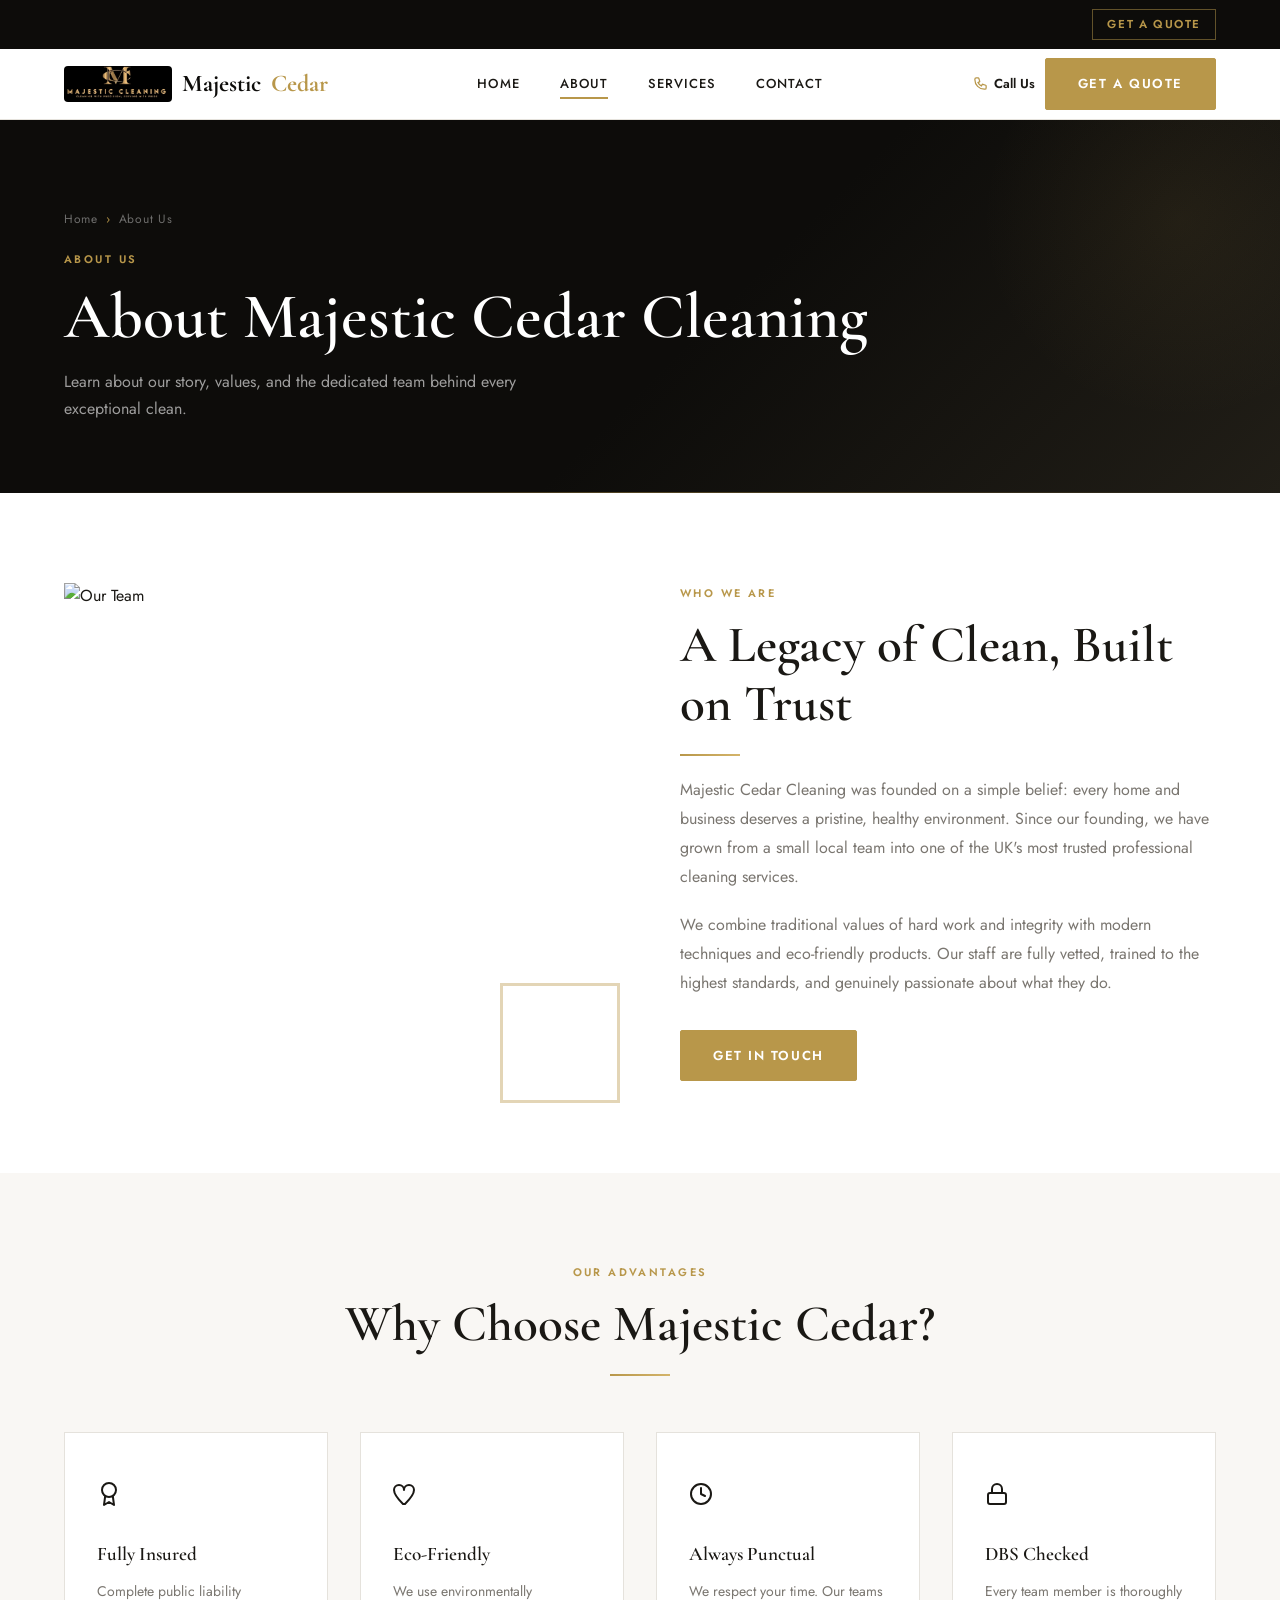
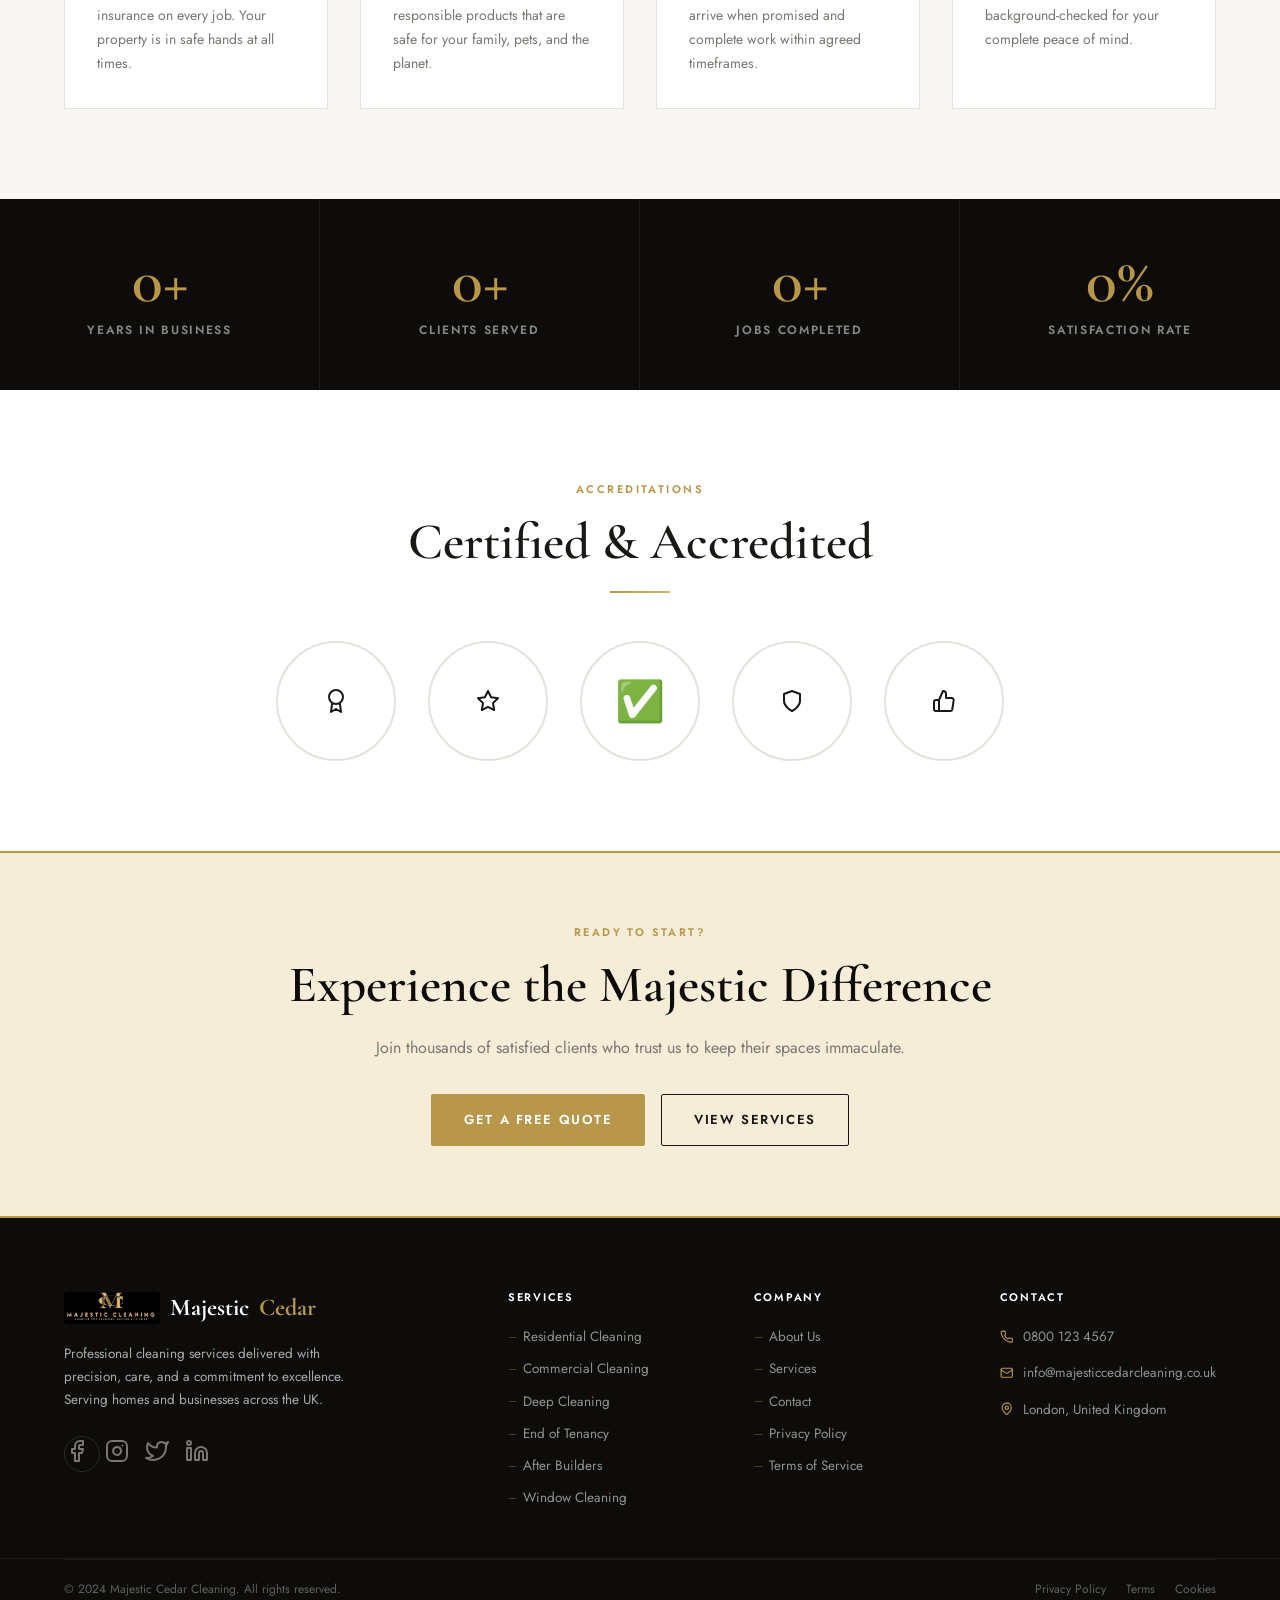
==== about.html @ 0183acda "Initial commit" ====
<!DOCTYPE html>
<html lang="en">
<head>
  <meta charset="UTF-8">
  <meta name="viewport" content="width=device-width,initial-scale=1.0">
  <title>About Us — Majestic Cedar Cleaning</title>
  <link rel="stylesheet" href="styles.css">
  <script src="shared.js"></script>
</head>
<body>
  <div id="header-placeholder"></div>

<div id="page-hero-container"></div>
<script>
  document.addEventListener("DOMContentLoaded", () => {
    document.getElementById("page-hero-container").innerHTML = renderPageHero('About Majestic Cedar Cleaning', 'Learn about our story, values, and the dedicated team behind every exceptional clean.', 'About Us');
  });
</script>
<section class="section">
  <div class="container">
    <div class="about-intro">
      <div class="about-intro__img-wrap">
        <img src="https://images.unsplash.com/photo-1521791136064-7986c2920216?w=800&q=80" alt="Our Team" class="about-intro__img">
        <div class="about-intro__img-accent"></div>
      </div>
      <div>
        <span class="section-label">Who We Are</span>
        <h2 class="section-title">A Legacy of Clean, Built on Trust</h2>
        <div class="gold-divider"></div>
        <p style="color:var(--text-grey);line-height:1.8;margin-bottom:20px;">Majestic Cedar Cleaning was founded on a simple belief: every home and business deserves a pristine, healthy environment. Since our founding, we have grown from a small local team into one of the UK's most trusted professional cleaning services.</p>
        <p style="color:var(--text-grey);line-height:1.8;margin-bottom:32px;">We combine traditional values of hard work and integrity with modern techniques and eco-friendly products. Our staff are fully vetted, trained to the highest standards, and genuinely passionate about what they do.</p>
        <a href="contact.html" class="btn btn--gold">Get in Touch</a>
      </div>
    </div>
  </div>
</section>
<section class="section section--grey">
  <div class="container">
    <div class="text-center" style="margin-bottom:56px;">
      <span class="section-label">Our Advantages</span>
      <h2 class="section-title">Why Choose Majestic Cedar?</h2>
      <div class="gold-divider gold-divider--center"></div>
    </div>
    <div class="why-choose__grid">
      <div class="why-card"><span class="why-card__icon"><svg width="24" height="24" viewBox="0 0 24 24" fill="none" stroke="currentColor" stroke-width="2" stroke-linecap="round" stroke-linejoin="round"><circle cx="12" cy="8" r="7"></circle><polyline points="8.21 13.89 7 23 12 20 17 23 15.79 13.88"></polyline></svg></span><h3 class="why-card__title">Fully Insured</h3><p class="why-card__desc">Complete public liability insurance on every job. Your property is in safe hands at all times.</p></div>
      <div class="why-card"><span class="why-card__icon"><svg width="24" height="24" viewBox="0 0 24 24" fill="none" stroke="currentColor" stroke-width="2" stroke-linecap="round" stroke-linejoin="round"><path d="M12 22c5-5 9-10 9-14a5 5 0 0 0-10 0 5 5 0 0 0-10 0c0 4 4 9 9 14z"></path></svg></span><h3 class="why-card__title">Eco-Friendly</h3><p class="why-card__desc">We use environmentally responsible products that are safe for your family, pets, and the planet.</p></div>
      <div class="why-card"><span class="why-card__icon"><svg width="24" height="24" viewBox="0 0 24 24" fill="none" stroke="currentColor" stroke-width="2" stroke-linecap="round" stroke-linejoin="round"><circle cx="12" cy="12" r="10"></circle><polyline points="12 6 12 12 16 14"></polyline></svg></span><h3 class="why-card__title">Always Punctual</h3><p class="why-card__desc">We respect your time. Our teams arrive when promised and complete work within agreed timeframes.</p></div>
      <div class="why-card"><span class="why-card__icon"><svg width="24" height="24" viewBox="0 0 24 24" fill="none" stroke="currentColor" stroke-width="2" stroke-linecap="round" stroke-linejoin="round"><rect x="3" y="11" width="18" height="11" rx="2" ry="2"></rect><path d="M7 11V7a5 5 0 0 1 10 0v4"></path></svg></span><h3 class="why-card__title">DBS Checked</h3><p class="why-card__desc">Every team member is thoroughly background-checked for your complete peace of mind.</p></div>
    </div>
  </div>
</section>
<div class="stats-grid">
  <div class="stat-item"><div class="stat-item__number" data-count="12" data-suffix="+">0+</div><div class="stat-item__label">Years in Business</div></div>
  <div class="stat-item"><div class="stat-item__number" data-count="5000" data-suffix="+">0+</div><div class="stat-item__label">Clients Served</div></div>
  <div class="stat-item"><div class="stat-item__number" data-count="25000" data-suffix="+">0+</div><div class="stat-item__label">Jobs Completed</div></div>
  <div class="stat-item"><div class="stat-item__number" data-count="99" data-suffix="%">0%</div><div class="stat-item__label">Satisfaction Rate</div></div>
</div>
<section class="section">
  <div class="container">
    <div class="text-center" style="margin-bottom:48px;">
      <span class="section-label">Accreditations</span>
      <h2 class="section-title">Certified & Accredited</h2>
      <div class="gold-divider gold-divider--center"></div>
    </div>
    <div class="cert-grid">
      <div class="cert-badge" title="ISO Certified"><svg width="24" height="24" viewBox="0 0 24 24" fill="none" stroke="currentColor" stroke-width="2" stroke-linecap="round" stroke-linejoin="round"><circle cx="12" cy="8" r="7"></circle><polyline points="8.21 13.89 7 23 12 20 17 23 15.79 13.88"></polyline></svg></div>
      <div class="cert-badge" title="NCCA Member"><svg width="24" height="24" viewBox="0 0 24 24" fill="none" stroke="currentColor" stroke-width="2" stroke-linecap="round" stroke-linejoin="round"><polygon points="12 2 15.09 8.26 22 9.27 17 14.14 18.18 21.02 12 17.77 5.82 21.02 7 14.14 2 9.27 8.91 8.26 12 2"></polygon></svg></div>
      <div class="cert-badge" title="BICSc Accredited">✅</div>
      <div class="cert-badge" title="Safe Contractor"><svg width="24" height="24" viewBox="0 0 24 24" fill="none" stroke="currentColor" stroke-width="2" stroke-linecap="round" stroke-linejoin="round"><path d="M12 22s8-4 8-10V5l-8-3-8 3v7c0 6 8 10 8 10z"></path></svg></div>
      <div class="cert-badge" title="Which? Trusted"><svg width="24" height="24" viewBox="0 0 24 24" fill="none" stroke="currentColor" stroke-width="2" stroke-linecap="round" stroke-linejoin="round"><path d="M14 9V5a3 3 0 0 0-3-3l-4 9v11h11.28a2 2 0 0 0 2-1.7l1.38-9a2 2 0 0 0-2-2.3zM7 22H4a2 2 0 0 1-2-2v-7a2 2 0 0 1 2-2h3"></path></svg></div>
    </div>
  </div>
</section>
<section class="cta-banner">
  <div class="container">
    <span class="section-label">Ready to Start?</span>
    <h2 class="section-title">Experience the Majestic Difference</h2>
    <p class="section-subtitle" style="margin:0 auto;">Join thousands of satisfied clients who trust us to keep their spaces immaculate.</p>
    <div class="cta-banner__actions">
      <a href="contact.html" class="btn btn--gold">Get a Free Quote</a>
      <a href="services.html" class="btn btn--outline">View Services</a>
    </div>
  </div>
</section>

  <div id="footer-placeholder"></div>
  <script>
    document.getElementById('header-placeholder').outerHTML = renderTopBar() + renderNav('About');
    document.getElementById('footer-placeholder').outerHTML = renderFooter();
    initShared();
  </script>
</body>
</html>
---- styles.css ----
@import url('https://fonts.googleapis.com/css2?family=Cormorant+Garamond:ital,wght@0,300;0,400;0,600;0,700;1,300;1,400&family=Jost:wght@300;400;500;600&display=swap');

:root {

    --white: #FFFFFF;

    --off-white: #F9F7F4;

    --light-grey: #F2F0EC;

    --mid-grey: #E5E2DC;

    --text-grey: #7A7670;

    --text-dark: #1A1814;

    --black: #0D0C0A;

    --gold: #B8974A;

    --gold-light: #D4B46A;

    --gold-pale: #F5EDD8;

    --gold-dark: #8C6E2A;

    --font-display: 'Cormorant Garamond', Georgia, serif;

    --font-body: 'Jost', sans-serif;

    --shadow-sm: 0 2px 12px rgba(184, 151, 74, 0.08);

    --shadow-md: 0 8px 32px rgba(26, 24, 20, 0.10);

    --shadow-gold: 0 4px 24px rgba(184, 151, 74, 0.18);

    --radius: 2px;

    --transition: 0.28s cubic-bezier(0.4, 0, 0.2, 1);

}

*,
*::before,
*::after {
    box-sizing: border-box;
    margin: 0;
    padding: 0;
}

html {
    scroll-behavior: smooth;
    font-size: 16px;
}

body {

    font-family: var(--font-body);

    color: var(--text-dark);

    background: var(--white);

    line-height: 1.65;

    -webkit-font-smoothing: antialiased;

}

a {
    color: inherit;
    text-decoration: none;
}

img {
    max-width: 100%;
    display: block;
}

ul {
    list-style: none;
}

button {
    cursor: pointer;
    border: none;
    background: none;
    font-family: inherit;
}

/* ============ UTILITY ============ */

.container {
    width: 100%;
    max-width: 1200px;
    margin: 0 auto;
    padding: 0 24px;
}

.container--narrow {
    width: 100%;
    max-width: 800px;
    margin: 0 auto;
    padding: 0 24px;
}

.section {
    padding: 90px 0;
}

.section--grey {
    background: var(--off-white);
}

.section--dark {
    background: var(--black);
    color: var(--white);
}

.section--gold-pale {
    background: var(--gold-pale);
}

.section-label {

    font-family: var(--font-body);

    font-size: 11px;

    font-weight: 600;

    letter-spacing: 0.22em;

    text-transform: uppercase;

    color: var(--gold);

    margin-bottom: 14px;

    display: block;

}

.section-title {

    font-family: var(--font-display);

    font-size: clamp(2rem, 4vw, 3.2rem);

    font-weight: 600;

    line-height: 1.15;

    color: var(--text-dark);

    margin-bottom: 20px;

}

.section-title--white {
    color: var(--white);
}

.section-subtitle {

    font-size: 1rem;

    color: var(--text-grey);

    max-width: 560px;

    line-height: 1.75;

}

.section-subtitle--white {
    color: rgba(255, 255, 255, 0.7);
}

.text-center {
    text-align: center;
}

.text-center .section-subtitle {
    margin: 0 auto;
}

/* ============ BUTTONS ============ */

.btn {

    display: inline-flex;

    align-items: center;

    gap: 10px;

    padding: 14px 32px;

    font-family: var(--font-body);

    font-size: 13px;

    font-weight: 600;

    letter-spacing: 0.12em;

    text-transform: uppercase;

    transition: var(--transition);

    border-radius: var(--radius);

    white-space: nowrap;

}

.btn--gold {

    background: var(--gold);

    color: var(--white);

    border: 1.5px solid var(--gold);

}

.btn--gold:hover {

    background: var(--gold-dark);

    border-color: var(--gold-dark);

    transform: translateY(-1px);

    box-shadow: var(--shadow-gold);

}

.btn--outline {

    background: transparent;

    color: var(--text-dark);

    border: 1.5px solid var(--text-dark);

}

.btn--outline:hover {

    background: var(--text-dark);

    color: var(--white);

    transform: translateY(-1px);

}

.btn--outline-white {

    background: transparent;

    color: var(--white);

    border: 1.5px solid rgba(255, 255, 255, 0.5);

}

.btn--outline-white:hover {

    background: var(--white);

    color: var(--black);

    border-color: var(--white);

}

.btn--outline-gold {

    background: transparent;

    color: var(--gold);

    border: 1.5px solid var(--gold);

}

.btn--outline-gold:hover {

    background: var(--gold);

    color: var(--white);

}

/* ============ TOP BAR ============ */

.topbar {

    background: var(--black);

    color: rgba(255, 255, 255, 0.75);

    padding: 9px 0;

    font-size: 12.5px;

    letter-spacing: 0.04em;

}

.topbar__inner {

    display: flex;

    align-items: center;

    justify-content: space-between;

    gap: 16px;

}

.topbar__left {
    display: flex;
    align-items: center;
    gap: 20px;
}

.topbar__item {
    display: flex;
    align-items: center;
    gap: 7px;
    color: rgba(255, 255, 255, 0.65);
}

.topbar__item svg {
    color: var(--gold);
    flex-shrink: 0;
}

.topbar__cta {

    font-size: 11.5px;

    font-weight: 600;

    letter-spacing: 0.14em;

    text-transform: uppercase;

    color: var(--gold);

    border: 1px solid rgba(184, 151, 74, 0.5);

    padding: 5px 14px;

    transition: var(--transition);

}

.topbar__cta:hover {
    background: var(--gold);
    color: var(--white);
}

/* ============ NAVIGATION ============ */

.nav {

    position: sticky;

    top: 0;

    z-index: 100;

    background: var(--white);

    border-bottom: 1px solid var(--mid-grey);

    transition: box-shadow var(--transition);

}

.nav.scrolled {
    box-shadow: 0 4px 24px rgba(26, 24, 20, 0.08);
}

.nav__inner {

    display: flex;

    align-items: center;

    justify-content: space-between;

    height: 70px;

    gap: 32px;

}

.nav__logo {

    font-family: var(--font-display);

    font-size: 1.5rem;

    font-weight: 700;

    color: var(--black);

    display: flex;

    align-items: center;

    gap: 10px;

    flex-shrink: 0;

}

.nav__logo-icon {

    width: 36px;
    height: 36px;

    background: var(--gold);

    border-radius: 50%;

    display: grid;
    place-items: center;

    color: white;
    font-size: 16px;

}

.nav__logo span {
    color: var(--gold);
}

.nav__links {

    display: flex;

    align-items: center;

    gap: 8px;

    flex: 1;

    justify-content: center;

}

.nav__link {

    font-size: 13px;

    font-weight: 500;

    letter-spacing: 0.08em;

    text-transform: uppercase;

    color: var(--text-dark);

    padding: 8px 16px;

    border-radius: var(--radius);

    transition: var(--transition);

    position: relative;

}

.nav__link::after {

    content: '';

    position: absolute;

    bottom: 4px;
    left: 16px;
    right: 16px;

    height: 1.5px;

    background: var(--gold);

    transform: scaleX(0);

    transition: transform var(--transition);

    transform-origin: center;

}

.nav__link:hover::after,
.nav__link.active::after {
    transform: scaleX(1);
}

.nav__link:hover {
    color: var(--gold);
}

.nav__cta {
    display: flex;
    align-items: center;
    gap: 10px;
    flex-shrink: 0;
}

.nav__phone {

    font-size: 13px;

    font-weight: 600;

    color: var(--text-dark);

    display: flex;
    align-items: center;
    gap: 6px;

}

.nav__phone svg {
    color: var(--gold);
}

.nav__hamburger {
    display: none;
    flex-direction: column;
    gap: 5px;
    padding: 8px;
}

.nav__hamburger span {

    display: block;
    width: 22px;
    height: 1.5px;

    background: var(--text-dark);
    transition: var(--transition);

}

.nav__mobile {
    display: none;
}

/* ============ HERO ============ */

.hero {
    min-height: 70vh;
    display: flex;
    align-items: center;
    position: relative;
    overflow: hidden;
    background: var(--white);
    padding: 60px 0 80px 0;
}

.hero__image {
    position: absolute;
    top: 0;
    right: 0;
    bottom: 0;
    width: 45%;
    background: url('https://images.unsplash.com/photo-1581578731548-c64695cc6952?w=1600&q=80') center/cover no-repeat;
    border-top-left-radius: 50vw;
    border-bottom-left-radius: 50vw;
    z-index: 1;
}

.hero__content {
    position: relative;
    max-width: 50%;
    z-index: 2;
}

.hero__badge {

    display: inline-flex;

    align-items: center;

    gap: 8px;

    font-size: 11px;

    font-weight: 600;

    letter-spacing: 0.2em;

    text-transform: uppercase;

    color: var(--gold);

    border: 1px solid rgba(184, 151, 74, 0.35);

    padding: 7px 16px;

    margin-bottom: 28px;

    background: rgba(184, 151, 74, 0.08);

}

.hero__badge::before {

    content: '';

    width: 6px;
    height: 6px;

    border-radius: 50%;

    background: var(--gold);

    animation: pulse 2s ease-in-out infinite;

}

@keyframes pulse {

    0%,
    100% {
        opacity: 1;
        transform: scale(1);
    }

    50% {
        opacity: 0.5;
        transform: scale(0.8);
    }

}

.hero__title {
    font-family: var(--font-display);
    font-size: clamp(2.8rem, 5vw, 4.5rem);
    font-weight: 700;
    line-height: 1.1;
    color: var(--text-dark);
    margin-bottom: 24px;
    letter-spacing: -0.01em;
}

.hero__title em {

    font-style: italic;

    color: var(--gold-light);

}

.hero__subtitle {
    font-size: 1.1rem;
    color: var(--text-grey);
    margin-bottom: 40px;
    line-height: 1.7;
    max-width: 520px;
}

.hero__actions {
    display: flex;
    gap: 16px;
    flex-wrap: wrap;
}

@media (max-width: 991px) {
    .hero {
        flex-direction: column;
        text-align: center;
        padding-top: 120px;
        min-height: auto;
    }
    
    .hero__content {
        max-width: 100%;
        margin-bottom: 60px;
    }
    
    .hero__actions {
        justify-content: center;
    }
    
    .hero__image {
        position: relative;
        width: 100%;
        height: 400px;
        border-radius: 50% 50% 0 0;
        border-top-left-radius: 50%;
        border-bottom-left-radius: 0;
        border-bottom-right-radius: 0;
    }
}

/* ============ TRUST BADGES ============ */

.trust {
    position: relative;
    z-index: 10;
    margin-top: -60px;
    padding: 0 0 40px 0;
    background: transparent;
}

.trust__inner {
    display: grid;
    grid-template-columns: repeat(3, 1fr);
    background: var(--white);
    border-radius: var(--radius);
    box-shadow: var(--shadow-md);
    overflow: hidden;
}

.trust__item {

    display: flex;

    align-items: center;

    gap: 16px;

    padding: 28px 32px;

    border-right: 1px solid var(--mid-grey);

    transition: background var(--transition);

}

.trust__item:last-child {
    border-right: none;
}

.trust__item:hover {
    background: var(--off-white);
}

.trust__icon {

    width: 44px;
    height: 44px;
    flex-shrink: 0;

    background: var(--gold-pale);

    border-radius: 50%;

    display: grid;
    place-items: center;

    color: var(--gold);

    font-size: 18px;

}

.trust__title {

    font-family: var(--font-display);

    font-size: 1.1rem;

    font-weight: 600;

    color: var(--text-dark);

    margin-bottom: 2px;

}

.trust__desc {
    font-size: 12px;
    color: var(--text-grey);
}

/* ============ SERVICES OVERVIEW ============ */

.services-grid {

    display: grid;

    grid-template-columns: repeat(auto-fit, minmax(260px, 1fr));

    gap: 2px;

    background: var(--mid-grey);

    border: 2px solid var(--mid-grey);

}

.service-card {

    background: var(--white);

    padding: 40px 32px;

    transition: var(--transition);

    position: relative;

    overflow: hidden;

}

.service-card::before {

    content: '';

    position: absolute;

    bottom: 0;
    left: 0;

    width: 100%;
    height: 3px;

    background: var(--gold);

    transform: scaleX(0);

    transition: transform var(--transition);

    transform-origin: left;

}

.service-card:hover {
    background: var(--off-white);
}

.service-card:hover::before {
    transform: scaleX(1);
}

.service-card__img {

    width: 100%;
    height: 180px;

    object-fit: cover;

    margin-bottom: 24px;

    filter: grayscale(20%);

    transition: filter var(--transition);

}

.service-card:hover .service-card__img {
    filter: grayscale(0);
}

.service-card__icon {

    font-size: 2rem;

    margin-bottom: 16px;

    display: block;

}

.service-card__title {

    font-family: var(--font-display);

    font-size: 1.4rem;

    font-weight: 600;

    margin-bottom: 12px;

}

.service-card__desc {

    font-size: 14px;

    color: var(--text-grey);

    line-height: 1.7;

    margin-bottom: 20px;

}

.service-card__link {

    font-size: 12px;

    font-weight: 600;

    letter-spacing: 0.12em;

    text-transform: uppercase;

    color: var(--gold);

    display: inline-flex;
    align-items: center;
    gap: 6px;

    transition: gap var(--transition);

}

.service-card:hover .service-card__link {
    gap: 10px;
}

/* ============ HOW IT WORKS ============ */

.how-it-works__steps {

    display: grid;

    grid-template-columns: repeat(3, 1fr);

    gap: 0;

    position: relative;

}

.how-it-works__steps::before {

    content: '';

    position: absolute;

    top: 44px;
    left: calc(33.33% - 0px);
    right: calc(33.33% - 0px);

    height: 1px;

    background: linear-gradient(to right, var(--gold), var(--gold-light), var(--gold));

    opacity: 0.4;

}

.step {

    text-align: center;

    padding: 40px 32px;

    position: relative;

}

.step__number {

    width: 88px;
    height: 88px;

    border-radius: 50%;

    background: var(--white);

    border: 2px solid var(--mid-grey);

    display: grid;
    place-items: center;

    font-family: var(--font-display);

    font-size: 2rem;

    font-weight: 300;

    color: var(--gold);

    margin: 0 auto 24px;

    position: relative;

    z-index: 1;

    transition: var(--transition);

}

.step:hover .step__number {

    border-color: var(--gold);

    background: var(--gold-pale);

    transform: scale(1.05);

}

.step__title {

    font-family: var(--font-display);

    font-size: 1.3rem;

    font-weight: 600;

    margin-bottom: 10px;

}

.step__desc {
    font-size: 14px;
    color: var(--text-grey);
    line-height: 1.7;
}

/* ============ TESTIMONIALS ============ */

.testimonials-grid {

    display: grid;

    grid-template-columns: repeat(auto-fit, minmax(300px, 1fr));

    gap: 24px;

}

.testimonial-card {

    background: var(--white);

    border: 1px solid var(--mid-grey);

    padding: 36px 32px;

    position: relative;

    transition: var(--transition);

}

.testimonial-card:hover {

    border-color: var(--gold);

    box-shadow: var(--shadow-gold);

    transform: translateY(-3px);

}

.testimonial-card__quote {

    font-family: var(--font-display);

    font-size: 4rem;

    line-height: 0.6;

    color: var(--gold);

    opacity: 0.3;

    margin-bottom: 16px;

}

.testimonial-card__text {

    font-size: 15px;

    color: var(--text-dark);

    line-height: 1.75;

    margin-bottom: 24px;

    font-style: italic;

}

.testimonial-card__stars {
    color: var(--gold);
    font-size: 14px;
    margin-bottom: 16px;
}

.testimonial-card__author {
    font-weight: 600;
    font-size: 14px;
}

.testimonial-card__role {
    font-size: 12px;
    color: var(--text-grey);
}

/* ============ COVERAGE ============ */

.coverage {

    background: linear-gradient(135deg, var(--black) 60%, #1a1610 100%);

    color: var(--white);

    padding: 70px 0;

    position: relative;

    overflow: hidden;

}

.coverage::before {

    content: '';

    position: absolute;

    top: 0;
    left: 0;
    right: 0;

    height: 2px;

    background: linear-gradient(to right, transparent, var(--gold), transparent);

}

.coverage__inner {

    display: flex;
    align-items: center;

    gap: 60px;

}

.coverage__text {
    flex: 1;
}

.coverage__areas {

    display: flex;
    flex-wrap: wrap;
    gap: 8px;

    margin-top: 20px;

}

.coverage__tag {

    font-size: 12px;

    padding: 5px 14px;

    border: 1px solid rgba(184, 151, 74, 0.3);

    color: rgba(255, 255, 255, 0.7);

    border-radius: 2px;

    transition: var(--transition);

}

.coverage__tag:hover {

    border-color: var(--gold);

    color: var(--gold);

}

.coverage__cta {
    flex-shrink: 0;
}

/* ============ QUOTE FORM ============ */

.quote-form {

    background: var(--white);

    border: 1px solid var(--mid-grey);

    padding: 50px;

    max-width: 700px;

    margin: 0 auto;

    box-shadow: var(--shadow-md);

}

.form-grid {

    display: grid;

    grid-template-columns: 1fr 1fr;

    gap: 20px;

}

.form-grid--full {
    grid-column: 1 / -1;
}

.form-group {
    display: flex;
    flex-direction: column;
    gap: 6px;
}

.form-group label {

    font-size: 11px;

    font-weight: 600;

    letter-spacing: 0.12em;

    text-transform: uppercase;

    color: var(--text-grey);

}

.form-group input,

.form-group select,

.form-group textarea {

    padding: 13px 16px;

    border: 1px solid var(--mid-grey);

    border-radius: var(--radius);

    font-family: var(--font-body);

    font-size: 14px;

    color: var(--text-dark);

    background: var(--off-white);

    outline: none;

    transition: border-color var(--transition);

    -webkit-appearance: none;
    appearance: none;

}

.form-group input:focus,

.form-group select:focus,

.form-group textarea:focus {

    border-color: var(--gold);

    background: var(--white);

    box-shadow: 0 0 0 3px rgba(184, 151, 74, 0.08);

}

.form-group textarea {
    resize: vertical;
    min-height: 120px;
}

/* ============ FOOTER ============ */

.footer {

    background: var(--black);

    color: rgba(255, 255, 255, 0.65);

    padding: 70px 0 0;

}

.footer__grid {

    display: grid;

    grid-template-columns: 2fr 1fr 1fr 1fr;

    gap: 48px;

    margin-bottom: 48px;

}

.footer__logo {

    font-family: var(--font-display);

    font-size: 1.5rem;

    font-weight: 700;

    color: var(--white);

    margin-bottom: 16px;

    display: flex;
    align-items: center;
    gap: 10px;

}

.footer__logo span {
    color: var(--gold);
}

.footer__tagline {

    font-size: 13.5px;

    line-height: 1.7;

    margin-bottom: 24px;

    max-width: 280px;

}

.footer__socials {
    display: flex;
    gap: 10px;
}

.footer__social {

    width: 36px;
    height: 36px;

    border: 1px solid rgba(255, 255, 255, 0.12);

    border-radius: 50%;

    display: grid;
    place-items: center;

    font-size: 14px;
    color: rgba(255, 255, 255, 0.5);

    transition: var(--transition);

}

.footer__social:hover {

    border-color: var(--gold);

    color: var(--gold);

}

.footer__heading {

    font-size: 11px;

    font-weight: 600;

    letter-spacing: 0.16em;

    text-transform: uppercase;

    color: var(--white);

    margin-bottom: 20px;

}

.footer__links {
    display: flex;
    flex-direction: column;
    gap: 10px;
}

.footer__link {

    font-size: 13.5px;

    color: rgba(255, 255, 255, 0.55);

    transition: color var(--transition);

    display: flex;
    align-items: center;
    gap: 6px;

}

.footer__link:hover {
    color: var(--gold);
}

.footer__link::before {

    content: '—';

    font-size: 10px;

    color: var(--gold);

    opacity: 0.5;

}

.footer__contact-item {

    display: flex;
    align-items: flex-start;
    gap: 10px;

    font-size: 13.5px;

    margin-bottom: 12px;

    color: rgba(255, 255, 255, 0.55);

}

.footer__contact-icon {
    color: var(--gold);
    flex-shrink: 0;
    margin-top: 2px;
}

.footer__bottom {

    border-top: 1px solid rgba(255, 255, 255, 0.07);

    padding: 20px 0;

    display: flex;

    align-items: center;

    justify-content: space-between;

    font-size: 12px;

    color: rgba(255, 255, 255, 0.35);

}

.footer__bottom-links {
    display: flex;
    gap: 20px;
}

.footer__bottom-link {
    transition: color var(--transition);
}

.footer__bottom-link:hover {
    color: var(--gold);
}

/* ============ PAGE HERO BANNER ============ */

.page-hero {

    background: linear-gradient(135deg, var(--black) 55%, #211e17 100%);

    padding: 90px 0 70px;

    position: relative;

    overflow: hidden;

}

.page-hero::before {

    content: '';

    position: absolute;

    bottom: 0;
    left: 0;
    right: 0;

    height: 1px;

    background: linear-gradient(to right, transparent, rgba(184, 151, 74, 0.4), transparent);

}

.page-hero::after {

    content: '';

    position: absolute;

    top: -100px;
    right: -100px;

    width: 400px;
    height: 400px;

    border-radius: 50%;

    background: radial-gradient(circle, rgba(184, 151, 74, 0.08) 0%, transparent 70%);

}

.page-hero__breadcrumb {

    display: flex;
    align-items: center;
    gap: 8px;

    font-size: 12px;

    color: rgba(255, 255, 255, 0.4);

    margin-bottom: 20px;

    letter-spacing: 0.06em;

}

.page-hero__breadcrumb a:hover {
    color: var(--gold);
}

.page-hero__breadcrumb span {
    color: var(--gold);
}

.page-hero__title {

    font-family: var(--font-display);

    font-size: clamp(2.5rem, 5vw, 4rem);

    font-weight: 600;

    color: var(--white);

    line-height: 1.1;

    margin-bottom: 16px;

    position: relative;

}

.page-hero__subtitle {

    font-size: 1rem;

    color: rgba(255, 255, 255, 0.6);

    max-width: 500px;

    line-height: 1.7;

}

/* ============ ABOUT PAGE ============ */

.about-intro {

    display: grid;

    grid-template-columns: 1fr 1fr;

    gap: 80px;

    align-items: center;

}

.about-intro__img-wrap {

    position: relative;

}

.about-intro__img {

    width: 100%;
    height: 500px;

    object-fit: cover;

}

.about-intro__img-accent {

    position: absolute;

    bottom: -20px;
    right: -20px;

    width: 120px;
    height: 120px;

    border: 3px solid var(--gold);

    opacity: 0.4;

}

.why-choose__grid {

    display: grid;

    grid-template-columns: repeat(auto-fit, minmax(240px, 1fr));

    gap: 32px;

}

.why-card {

    padding: 32px;

    border: 1px solid var(--mid-grey);

    transition: var(--transition);

    background: var(--white);

}

.why-card:hover {

    border-color: var(--gold);

    transform: translateY(-4px);

    box-shadow: var(--shadow-gold);

}

.why-card__icon {

    font-size: 2.2rem;

    margin-bottom: 16px;

    display: block;

}

.why-card__title {

    font-family: var(--font-display);

    font-size: 1.2rem;

    font-weight: 600;

    margin-bottom: 10px;

}

.why-card__desc {
    font-size: 14px;
    color: var(--text-grey);
    line-height: 1.7;
}

.stats-grid {

    display: grid;

    grid-template-columns: repeat(4, 1fr);

    gap: 0;

    background: var(--black);

}

.stat-item {

    padding: 50px 32px;

    text-align: center;

    border-right: 1px solid rgba(255, 255, 255, 0.07);

}

.stat-item:last-child {
    border-right: none;
}

.stat-item__number {

    font-family: var(--font-display);

    font-size: clamp(2.5rem, 5vw, 4rem);

    font-weight: 600;

    color: var(--gold);

    line-height: 1;

    margin-bottom: 8px;

}

.stat-item__label {

    font-size: 12px;

    font-weight: 600;

    letter-spacing: 0.14em;

    text-transform: uppercase;

    color: rgba(255, 255, 255, 0.5);

}

.cert-grid {

    display: flex;

    align-items: center;

    justify-content: center;

    gap: 32px;

    flex-wrap: wrap;

}

.cert-badge {

    width: 120px;
    height: 120px;

    border: 2px solid var(--mid-grey);

    border-radius: 50%;

    display: grid;
    place-items: center;

    font-size: 2.5rem;

    transition: var(--transition);

    background: var(--white);

}

.cert-badge:hover {

    border-color: var(--gold);

    transform: scale(1.05);

    box-shadow: var(--shadow-gold);

}

/* ============ SERVICES PAGE ============ */

.services-main-grid {

    display: grid;

    grid-template-columns: repeat(auto-fit, minmax(320px, 1fr));

    gap: 28px;

}

.service-main-card {

    background: var(--white);

    border: 1px solid var(--mid-grey);

    overflow: hidden;

    transition: var(--transition);

}

.service-main-card:hover {

    box-shadow: var(--shadow-md);

    transform: translateY(-4px);

    border-color: var(--gold);

}

.service-main-card__img {

    width: 100%;
    height: 220px;

    object-fit: cover;

    filter: grayscale(15%);

    transition: filter var(--transition);

}

.service-main-card:hover .service-main-card__img {
    filter: grayscale(0);
}

.service-main-card__body {
    padding: 28px;
}

.service-main-card__icon {
    font-size: 1.8rem;
    margin-bottom: 12px;
    display: block;
}

.service-main-card__title {

    font-family: var(--font-display);

    font-size: 1.4rem;

    font-weight: 600;

    margin-bottom: 10px;

}

.service-main-card__desc {

    font-size: 14px;

    color: var(--text-grey);

    line-height: 1.7;

    margin-bottom: 20px;

}

.service-main-card__actions {
    display: flex;
    gap: 12px;
    flex-wrap: wrap;
}

/* ============ INDIVIDUAL SERVICE PAGE ============ */

.service-detail {
    display: grid;
    grid-template-columns: 1fr 1fr;
    gap: 60px;
    align-items: center;
}

.service-detail__img {
    width: 100%;
    height: 420px;
    object-fit: cover;
}

.checklist {
    display: flex;
    flex-direction: column;
    gap: 12px;
}

.checklist__item {

    display: flex;
    align-items: flex-start;
    gap: 12px;

    font-size: 14.5px;
    line-height: 1.6;

}

.checklist__icon {

    width: 22px;
    height: 22px;
    flex-shrink: 0;

    background: var(--gold-pale);

    border-radius: 50%;

    display: grid;
    place-items: center;

    color: var(--gold);
    font-size: 12px;
    font-weight: 700;

    margin-top: 1px;

}

.benefits-grid {

    display: grid;

    grid-template-columns: repeat(auto-fit, minmax(200px, 1fr));

    gap: 24px;

}

.benefit-card {

    background: var(--white);

    border: 1px solid var(--mid-grey);

    padding: 28px 24px;

    text-align: center;

    transition: var(--transition);

}

.benefit-card:hover {

    border-color: var(--gold);

    box-shadow: var(--shadow-gold);

    transform: translateY(-3px);

}

.benefit-card__icon {
    font-size: 2rem;
    margin-bottom: 12px;
    display: block;
}

.benefit-card__title {

    font-family: var(--font-display);

    font-size: 1.1rem;

    font-weight: 600;

    margin-bottom: 8px;

}

.benefit-card__desc {
    font-size: 13px;
    color: var(--text-grey);
}

.faq {
    max-width: 740px;
    margin: 0 auto;
}

.faq__item {

    border-bottom: 1px solid var(--mid-grey);

}

.faq__question {

    width: 100%;

    display: flex;
    align-items: center;
    justify-content: space-between;

    padding: 20px 0;

    font-weight: 600;
    font-size: 15px;

    text-align: left;

    cursor: pointer;

    color: var(--text-dark);

    transition: color var(--transition);

}

.faq__question:hover {
    color: var(--gold);
}

.faq__toggle {

    width: 28px;
    height: 28px;
    flex-shrink: 0;

    border: 1px solid var(--mid-grey);

    border-radius: 50%;

    display: grid;
    place-items: center;

    font-size: 16px;
    color: var(--gold);

    transition: var(--transition);

}

.faq__item.open .faq__toggle {
    transform: rotate(45deg);
}

.faq__answer {

    font-size: 14.5px;
    color: var(--text-grey);

    line-height: 1.75;

    padding: 0 0 20px;

    display: none;

}

.faq__item.open .faq__answer {
    display: block;
}

.related-services {

    display: flex;
    gap: 12px;
    flex-wrap: wrap;

}

.related-tag {

    font-size: 12px;

    font-weight: 600;

    letter-spacing: 0.1em;

    text-transform: uppercase;

    color: var(--gold);

    border: 1px solid var(--gold);

    padding: 8px 18px;

    transition: var(--transition);

}

.related-tag:hover {
    background: var(--gold);
    color: var(--white);
}

/* ============ CONTACT PAGE ============ */

.contact-grid {

    display: grid;

    grid-template-columns: 1.3fr 1fr;

    gap: 60px;

    align-items: start;

}

.contact-info__item {

    display: flex;
    align-items: flex-start;
    gap: 16px;

    margin-bottom: 28px;

    padding-bottom: 28px;

    border-bottom: 1px solid var(--mid-grey);

}

.contact-info__item:last-child {
    border-bottom: none;
}

.contact-info__icon {

    width: 48px;
    height: 48px;
    flex-shrink: 0;

    background: var(--gold-pale);

    border-radius: 50%;

    display: grid;
    place-items: center;

    color: var(--gold);
    font-size: 20px;

}

.contact-info__label {

    font-size: 11px;

    font-weight: 600;

    letter-spacing: 0.12em;

    text-transform: uppercase;

    color: var(--text-grey);

    margin-bottom: 4px;

}

.contact-info__value {

    font-family: var(--font-display);

    font-size: 1.1rem;

    font-weight: 600;

}

.map-placeholder {

    background: var(--light-grey);

    height: 320px;

    display: grid;
    place-items: center;

    border: 1px solid var(--mid-grey);

    font-size: 14px;
    color: var(--text-grey);

    margin-top: 32px;

    text-align: center;
    gap: 8px;

}

.hours-grid {

    display: flex;
    flex-direction: column;
    gap: 8px;

}

.hours-row {

    display: flex;
    justify-content: space-between;

    font-size: 14px;

    padding: 8px 0;

    border-bottom: 1px solid var(--mid-grey);

}

.hours-row:last-child {
    border-bottom: none;
}

.hours-row__day {
    color: var(--text-grey);
}

.hours-row__time {
    font-weight: 600;
}

/* ============ CTA BANNER ============ */

.cta-banner {

    background: var(--gold-pale);

    border-top: 2px solid var(--gold);

    border-bottom: 2px solid var(--gold);

    padding: 70px 0;

    text-align: center;

}

.cta-banner .section-title {
    color: var(--black);
}

.cta-banner__actions {
    display: flex;
    gap: 16px;
    justify-content: center;
    margin-top: 32px;
    flex-wrap: wrap;
}

/* ============ DIVIDER ============ */

.gold-divider {

    width: 60px;
    height: 2px;

    background: linear-gradient(to right, var(--gold), var(--gold-light));

    margin: 20px 0;

}

.gold-divider--center {
    margin: 20px auto;
}

/* ============ RESPONSIVE ============ */

@media (max-width: 1024px) {

    .footer__grid {
        grid-template-columns: 1fr 1fr;
    }

    .stats-grid {
        grid-template-columns: repeat(2, 1fr);
    }

    .stat-item:nth-child(2) {
        border-right: none;
    }

    .stat-item:nth-child(3),

    .stat-item:nth-child(4) {
        border-top: 1px solid rgba(255, 255, 255, 0.07);
    }

    .contact-grid {
        grid-template-columns: 1fr;
    }

}

@media (max-width: 768px) {

    .topbar__left {
        flex-direction: column;
        gap: 4px;
        align-items: flex-start;
    }

    .nav__links,
    .nav__phone {
        display: none;
    }

    .nav__hamburger {
        display: flex;
    }

    .nav__mobile {

        display: block;

        position: absolute;
        top: 100%;
        left: 0;
        right: 0;

        background: var(--white);

        border-top: 1px solid var(--mid-grey);

        padding: 16px 24px 24px;

        box-shadow: var(--shadow-md);

    }

    .nav__mobile .nav__link {

        display: block;
        padding: 12px 0;

        border-bottom: 1px solid var(--mid-grey);

    }

    .trust__inner {
        grid-template-columns: 1fr;
    }

    .trust__item {
        border-right: none;
        border-bottom: 1px solid var(--mid-grey);
    }

    .how-it-works__steps {
        grid-template-columns: 1fr;
    }

    .how-it-works__steps::before {
        display: none;
    }

    .about-intro {
        grid-template-columns: 1fr;
        gap: 40px;
    }

    .service-detail {
        grid-template-columns: 1fr;
    }

    .footer__grid {
        grid-template-columns: 1fr;
        gap: 32px;
    }

    .footer__bottom {
        flex-direction: column;
        gap: 12px;
        text-align: center;
    }

    .stats-grid {
        grid-template-columns: repeat(2, 1fr);
    }

    .form-grid {
        grid-template-columns: 1fr;
    }

    .quote-form {
        padding: 32px 24px;
    }

    .coverage__inner {
        flex-direction: column;
        gap: 32px;
    }

    .services-main-grid {
        grid-template-columns: 1fr;
    }

}

@media (max-width: 480px) {

    .section {
        padding: 60px 0;
    }

    .hero__title {
        font-size: 2.4rem;
    }

    .stats-grid {
        grid-template-columns: 1fr 1fr;
    }

}
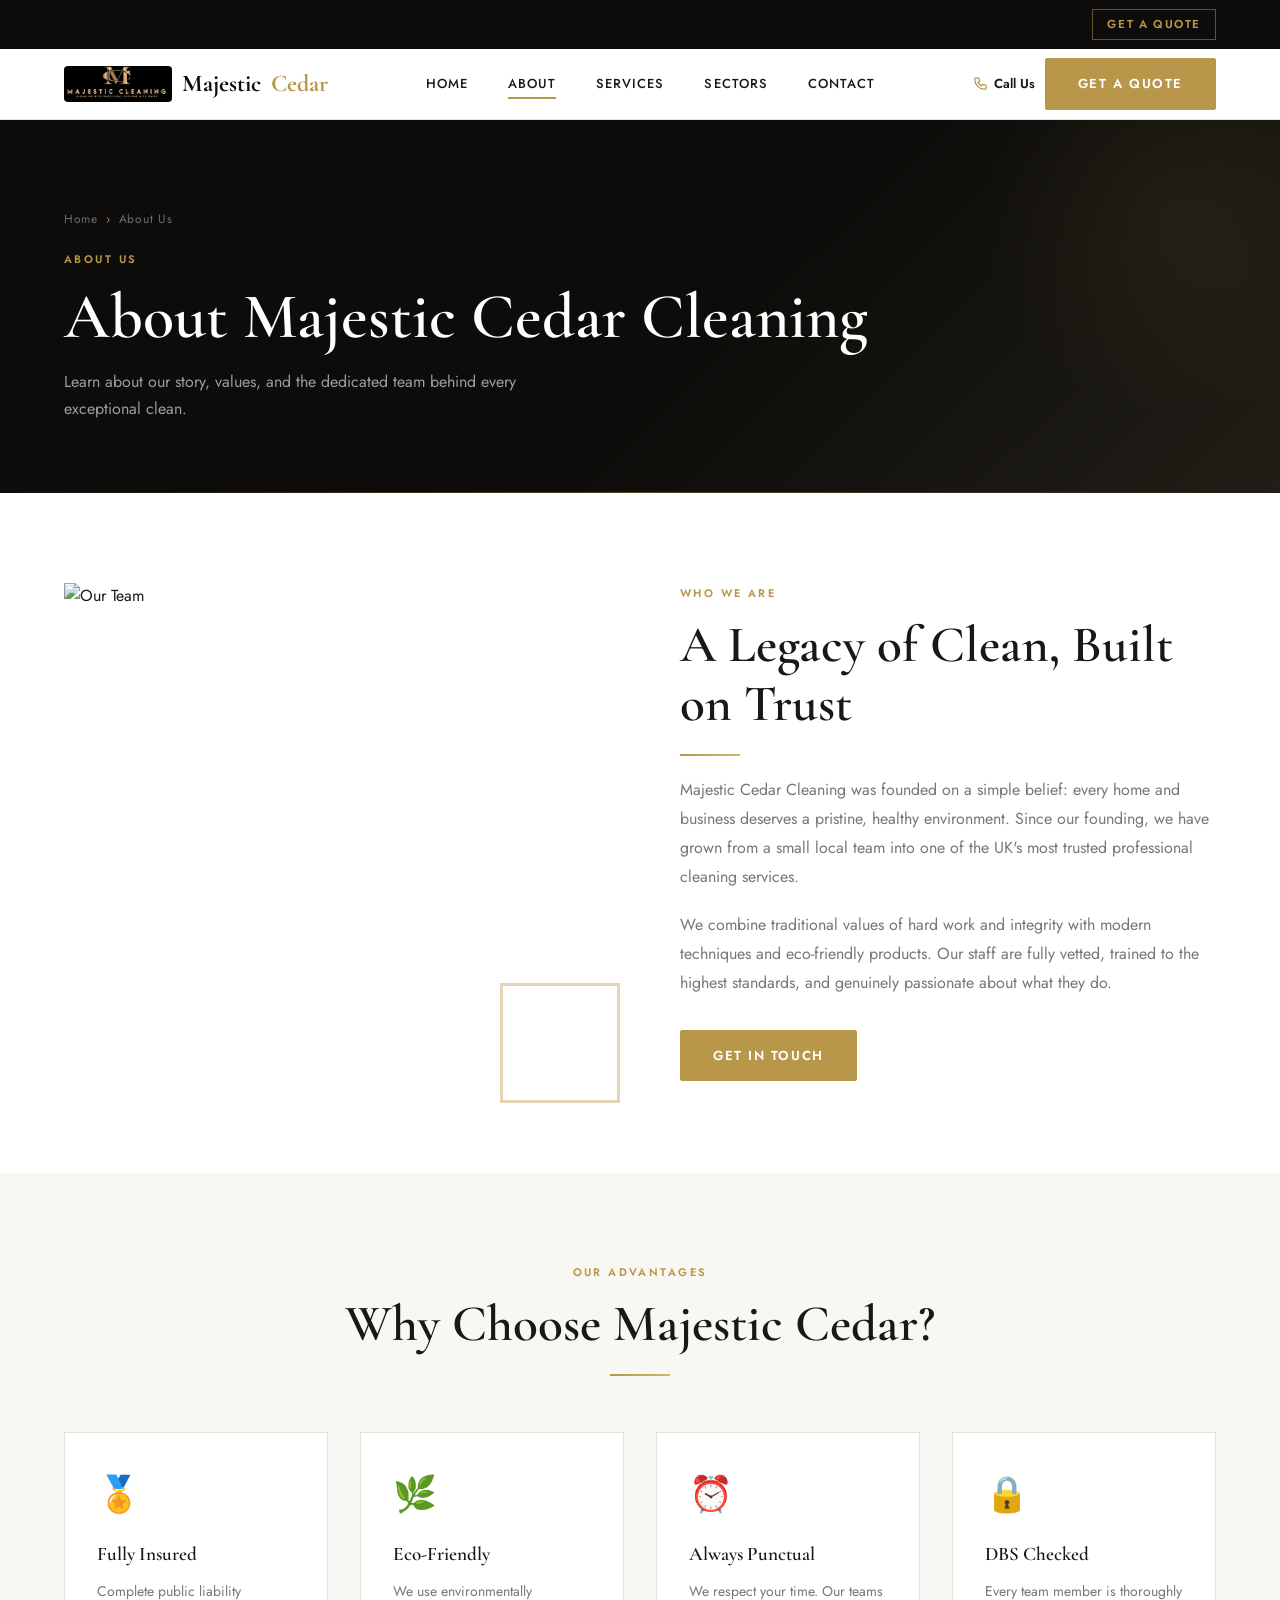
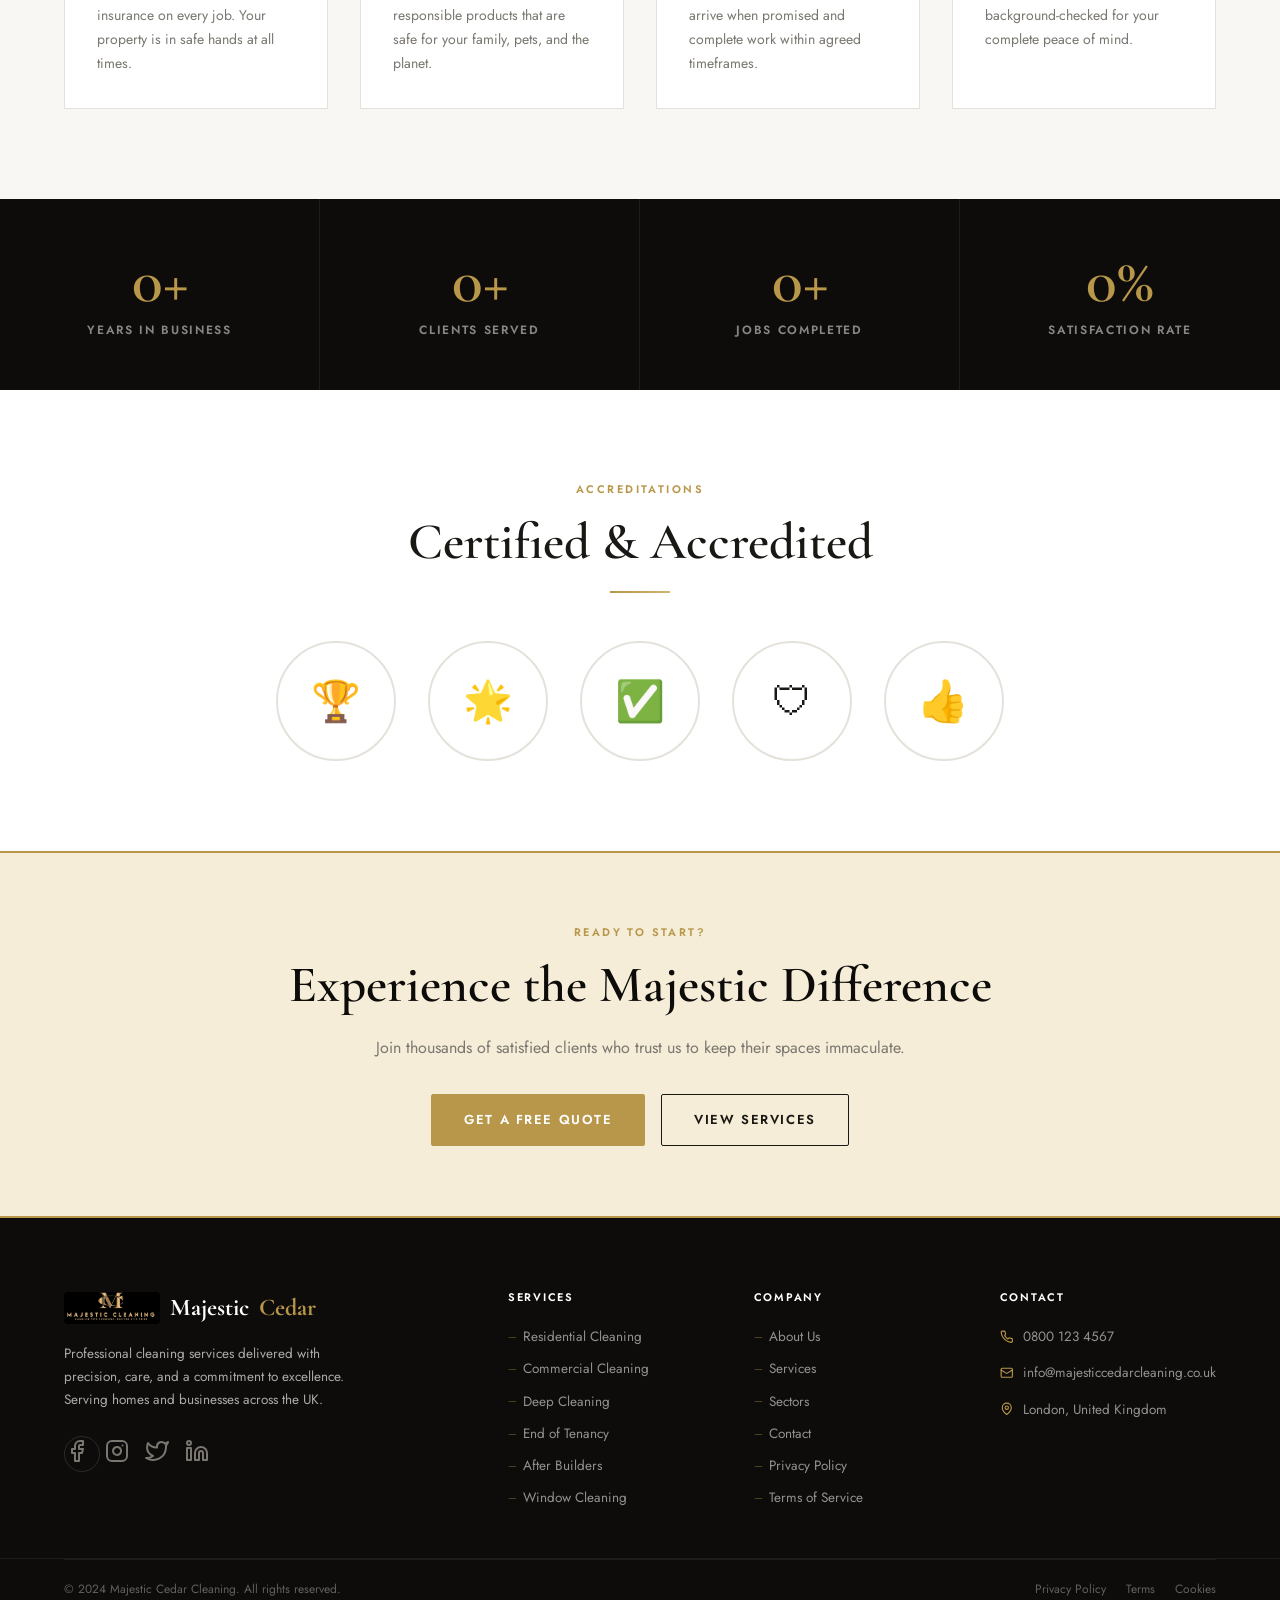
==== commit b0b9f196: "feat: add sectors page, replace SVG icons with emojis, and remove build scripts" ====
--- a/about.html
+++ b/about.html
@@ -42,10 +42,10 @@
       <div class="gold-divider gold-divider--center"></div>
     </div>
     <div class="why-choose__grid">
-      <div class="why-card"><span class="why-card__icon"><svg width="24" height="24" viewBox="0 0 24 24" fill="none" stroke="currentColor" stroke-width="2" stroke-linecap="round" stroke-linejoin="round"><circle cx="12" cy="8" r="7"></circle><polyline points="8.21 13.89 7 23 12 20 17 23 15.79 13.88"></polyline></svg></span><h3 class="why-card__title">Fully Insured</h3><p class="why-card__desc">Complete public liability insurance on every job. Your property is in safe hands at all times.</p></div>
-      <div class="why-card"><span class="why-card__icon"><svg width="24" height="24" viewBox="0 0 24 24" fill="none" stroke="currentColor" stroke-width="2" stroke-linecap="round" stroke-linejoin="round"><path d="M12 22c5-5 9-10 9-14a5 5 0 0 0-10 0 5 5 0 0 0-10 0c0 4 4 9 9 14z"></path></svg></span><h3 class="why-card__title">Eco-Friendly</h3><p class="why-card__desc">We use environmentally responsible products that are safe for your family, pets, and the planet.</p></div>
-      <div class="why-card"><span class="why-card__icon"><svg width="24" height="24" viewBox="0 0 24 24" fill="none" stroke="currentColor" stroke-width="2" stroke-linecap="round" stroke-linejoin="round"><circle cx="12" cy="12" r="10"></circle><polyline points="12 6 12 12 16 14"></polyline></svg></span><h3 class="why-card__title">Always Punctual</h3><p class="why-card__desc">We respect your time. Our teams arrive when promised and complete work within agreed timeframes.</p></div>
-      <div class="why-card"><span class="why-card__icon"><svg width="24" height="24" viewBox="0 0 24 24" fill="none" stroke="currentColor" stroke-width="2" stroke-linecap="round" stroke-linejoin="round"><rect x="3" y="11" width="18" height="11" rx="2" ry="2"></rect><path d="M7 11V7a5 5 0 0 1 10 0v4"></path></svg></span><h3 class="why-card__title">DBS Checked</h3><p class="why-card__desc">Every team member is thoroughly background-checked for your complete peace of mind.</p></div>
+      <div class="why-card"><span class="why-card__icon">🏅</span><h3 class="why-card__title">Fully Insured</h3><p class="why-card__desc">Complete public liability insurance on every job. Your property is in safe hands at all times.</p></div>
+      <div class="why-card"><span class="why-card__icon">🌿</span><h3 class="why-card__title">Eco-Friendly</h3><p class="why-card__desc">We use environmentally responsible products that are safe for your family, pets, and the planet.</p></div>
+      <div class="why-card"><span class="why-card__icon">⏰</span><h3 class="why-card__title">Always Punctual</h3><p class="why-card__desc">We respect your time. Our teams arrive when promised and complete work within agreed timeframes.</p></div>
+      <div class="why-card"><span class="why-card__icon">🔒</span><h3 class="why-card__title">DBS Checked</h3><p class="why-card__desc">Every team member is thoroughly background-checked for your complete peace of mind.</p></div>
     </div>
   </div>
 </section>
@@ -63,11 +63,11 @@
       <div class="gold-divider gold-divider--center"></div>
     </div>
     <div class="cert-grid">
-      <div class="cert-badge" title="ISO Certified"><svg width="24" height="24" viewBox="0 0 24 24" fill="none" stroke="currentColor" stroke-width="2" stroke-linecap="round" stroke-linejoin="round"><circle cx="12" cy="8" r="7"></circle><polyline points="8.21 13.89 7 23 12 20 17 23 15.79 13.88"></polyline></svg></div>
-      <div class="cert-badge" title="NCCA Member"><svg width="24" height="24" viewBox="0 0 24 24" fill="none" stroke="currentColor" stroke-width="2" stroke-linecap="round" stroke-linejoin="round"><polygon points="12 2 15.09 8.26 22 9.27 17 14.14 18.18 21.02 12 17.77 5.82 21.02 7 14.14 2 9.27 8.91 8.26 12 2"></polygon></svg></div>
+      <div class="cert-badge" title="ISO Certified">🏆</div>
+      <div class="cert-badge" title="NCCA Member">🌟</div>
       <div class="cert-badge" title="BICSc Accredited">✅</div>
-      <div class="cert-badge" title="Safe Contractor"><svg width="24" height="24" viewBox="0 0 24 24" fill="none" stroke="currentColor" stroke-width="2" stroke-linecap="round" stroke-linejoin="round"><path d="M12 22s8-4 8-10V5l-8-3-8 3v7c0 6 8 10 8 10z"></path></svg></div>
-      <div class="cert-badge" title="Which? Trusted"><svg width="24" height="24" viewBox="0 0 24 24" fill="none" stroke="currentColor" stroke-width="2" stroke-linecap="round" stroke-linejoin="round"><path d="M14 9V5a3 3 0 0 0-3-3l-4 9v11h11.28a2 2 0 0 0 2-1.7l1.38-9a2 2 0 0 0-2-2.3zM7 22H4a2 2 0 0 1-2-2v-7a2 2 0 0 1 2-2h3"></path></svg></div>
+      <div class="cert-badge" title="Safe Contractor">🛡</div>
+      <div class="cert-badge" title="Which? Trusted">👍</div>
     </div>
   </div>
 </section>
--- a/styles.css
+++ b/styles.css
@@ -646,13 +646,21 @@
 }
 
 .hero__title {
+
     font-family: var(--font-display);
-    font-size: clamp(2.8rem, 5vw, 4.5rem);
+
+    font-size: clamp(2.2rem, 8vw, 4.5rem);
+
     font-weight: 700;
+
     line-height: 1.1;
+
     color: var(--text-dark);
+
     margin-bottom: 24px;
+
     letter-spacing: -0.01em;
+
 }
 
 .hero__title em {
@@ -681,13 +689,18 @@
     .hero {
         flex-direction: column;
         text-align: center;
-        padding-top: 120px;
+        padding-top: 60px;
+        padding-bottom: 80px;
         min-height: auto;
+    }
+    
+    .hero .container {
+        order: 1;
     }
     
     .hero__content {
         max-width: 100%;
-        margin-bottom: 60px;
+        margin-bottom: 0;
     }
     
     .hero__actions {
@@ -695,13 +708,12 @@
     }
     
     .hero__image {
+        order: 2;
         position: relative;
-        width: 100%;
-        height: 400px;
-        border-radius: 50% 50% 0 0;
-        border-top-left-radius: 50%;
-        border-bottom-left-radius: 0;
-        border-bottom-right-radius: 0;
+        width: calc(100% - 48px);
+        margin: 40px auto 0;
+        height: 350px;
+        border-radius: 16px;
     }
 }
 
@@ -792,7 +804,7 @@
 
     display: grid;
 
-    grid-template-columns: repeat(auto-fit, minmax(260px, 1fr));
+    grid-template-columns: repeat(auto-fit, minmax(min(100%, 260px), 1fr));
 
     gap: 2px;
 
@@ -1031,7 +1043,7 @@
 
     display: grid;
 
-    grid-template-columns: repeat(auto-fit, minmax(300px, 1fr));
+    grid-template-columns: repeat(auto-fit, minmax(min(100%, 300px), 1fr));
 
     gap: 24px;
 
@@ -1634,7 +1646,7 @@
 
     display: grid;
 
-    grid-template-columns: repeat(auto-fit, minmax(240px, 1fr));
+    grid-template-columns: repeat(auto-fit, minmax(min(100%, 240px), 1fr));
 
     gap: 32px;
 
@@ -1796,7 +1808,7 @@
 
     display: grid;
 
-    grid-template-columns: repeat(auto-fit, minmax(320px, 1fr));
+    grid-template-columns: repeat(auto-fit, minmax(min(100%, 320px), 1fr));
 
     gap: 28px;
 
@@ -1938,7 +1950,7 @@
 
     display: grid;
 
-    grid-template-columns: repeat(auto-fit, minmax(200px, 1fr));
+    grid-template-columns: repeat(auto-fit, minmax(min(100%, 200px), 1fr));
 
     gap: 24px;
 
@@ -2282,6 +2294,10 @@
 
 @media (max-width: 1024px) {
 
+    .trust__item {
+        padding: 24px 16px;
+    }
+
     .footer__grid {
         grid-template-columns: 1fr 1fr;
     }
@@ -2304,6 +2320,12 @@
         grid-template-columns: 1fr;
     }
 
+}
+
+@media (min-width: 769px) {
+    .nav__mobile {
+        display: none !important;
+    }
 }
 
 @media (max-width: 768px) {
@@ -2315,7 +2337,7 @@
     }
 
     .nav__links,
-    .nav__phone {
+    .nav__cta {
         display: none;
     }
 
@@ -2425,4 +2447,110 @@
         grid-template-columns: 1fr 1fr;
     }
 
+}
+
+/* ============ SECTOR PANELS ============ */
+
+.sectors-list {
+    display: flex;
+    flex-direction: column;
+    gap: 80px;
+    margin-top: 40px;
+}
+
+.sector-panel {
+    display: grid;
+    grid-template-columns: 1fr 1fr;
+    gap: 60px;
+    align-items: center;
+}
+
+.sector-panel--reverse {
+    direction: rtl;
+}
+
+.sector-panel--reverse > * {
+    direction: ltr;
+}
+
+.sector-panel__image-wrapper {
+    position: relative;
+    overflow: hidden;
+    border-radius: var(--radius);
+    box-shadow: var(--shadow-md);
+}
+
+.sector-panel__image-wrapper::after {
+    content: '';
+    position: absolute;
+    top: 15px;
+    left: 15px;
+    right: 15px;
+    bottom: 15px;
+    border: 1.5px solid rgba(184, 151, 74, 0.45);
+    pointer-events: none;
+    z-index: 2;
+    transition: transform var(--transition);
+}
+
+.sector-panel:hover .sector-panel__image-wrapper::after {
+    transform: scale(0.96);
+}
+
+.sector-panel__img {
+    width: 100%;
+    height: 400px;
+    object-fit: cover;
+    display: block;
+    transition: transform 0.5s ease;
+}
+
+.sector-panel:hover .sector-panel__img {
+    transform: scale(1.04);
+}
+
+.sector-panel__content {
+    display: flex;
+    flex-direction: column;
+    align-items: flex-start;
+}
+
+.sector-panel__badge {
+    font-size: 11px;
+    font-weight: 600;
+    letter-spacing: 0.16em;
+    text-transform: uppercase;
+    color: var(--gold);
+    margin-bottom: 12px;
+}
+
+.sector-panel__title {
+    font-family: var(--font-display);
+    font-size: 2.2rem;
+    font-weight: 600;
+    color: var(--text-dark);
+    margin-bottom: 18px;
+    line-height: 1.2;
+}
+
+.sector-panel__desc {
+    font-size: 15px;
+    color: var(--text-grey);
+    line-height: 1.75;
+    margin-bottom: 24px;
+}
+
+@media (max-width: 991px) {
+    .sector-panel {
+        grid-template-columns: 1fr;
+        gap: 32px;
+    }
+    
+    .sector-panel--reverse {
+        direction: ltr;
+    }
+    
+    .sector-panel__img {
+        height: 300px;
+    }
 }
